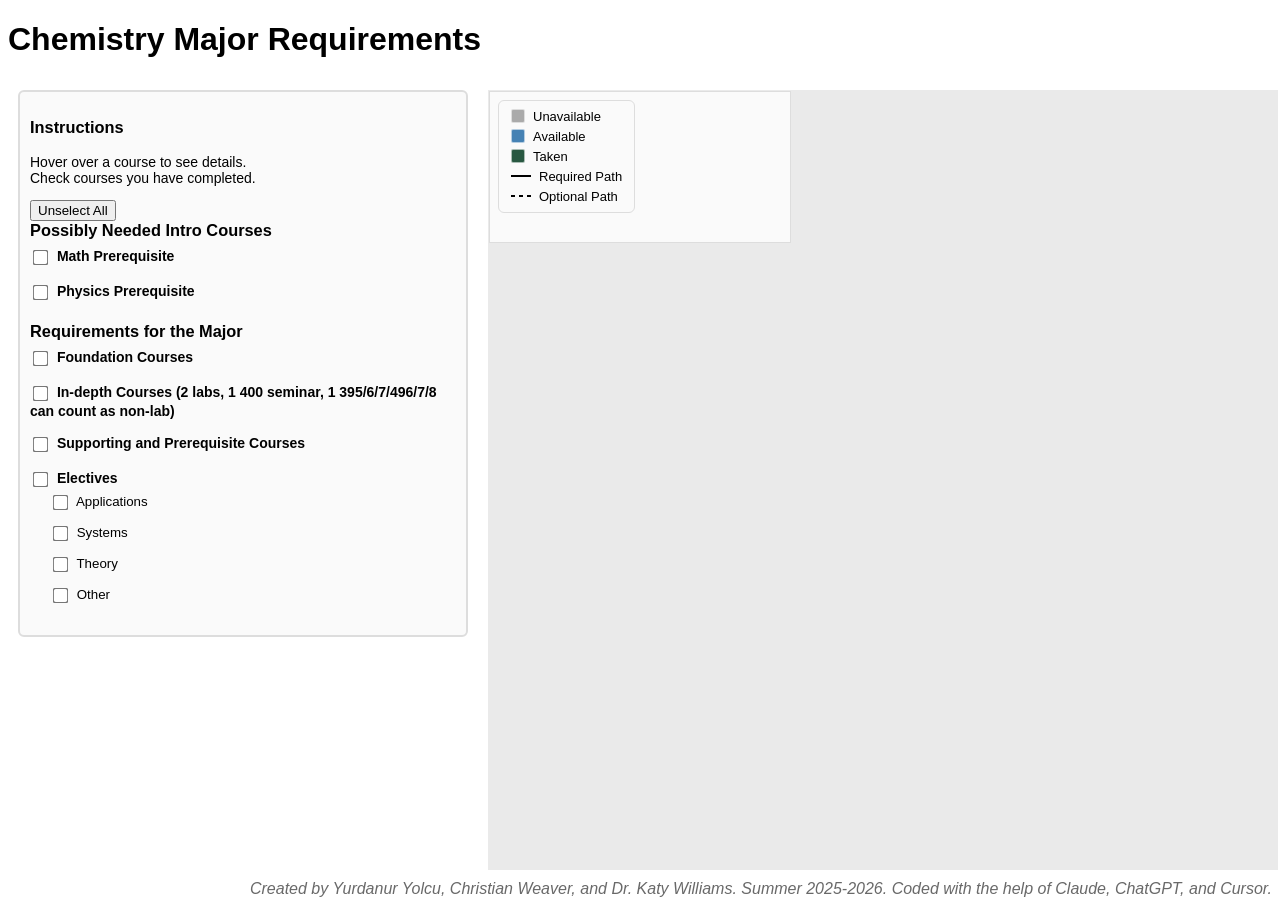
==== chemistry.html @ 67c48659 "Adding left sidebar to CHE" ====
<!DOCTYPE html>
<html lang="en">
<head>
  <link rel="stylesheet" href="css/style.css">
  <meta charset="UTF-8" />
  <meta name="viewport" content="width=device-width, initial-scale=1.0"/>
  <title>Chemistry Major Graph</title>
</head>

<body>
  <h1>Chemistry Major Requirements</h1>
  <div class="container">

    <div class="controls">
      <h3>Instructions</h3>
      <p>Hover over a course to see details.<br>
      Check courses you have completed.</p>

      <button onclick="resetAllCourses()">Unselect All</button>

      <div class="sidebar-section">
        <h3>Possibly Needed Intro Courses</h3>
        <div class="sidebar-group">
          <label class="group-header">
            <input type="checkbox" class="group-checkbox" data-group="intro-mat" onchange="handleGroupCheck(this)"/>
            <span class="header-title">Math Prerequisite</span>
          </label>
          <div class="course-list" id="list-intro-mat"></div>
        </div>

        <div class="sidebar-group">
          <label class="group-header">
            <input type="checkbox" class="group-checkbox" data-group="intro-phy" onchange="handleGroupCheck(this)"/>
            <span class="header-title">Physics Prerequisite</span>
          </label>
          <div class="course-list" id="list-intro-phy"></div>
        </div>
      </div>

      <div class="sidebar-section">
        <h3>Requirements for the Major</h3>

        <div class="sidebar-group">
          <label class="group-header">
            <input type="checkbox" class="group-checkbox" data-group="foundation" onchange="handleGroupCheck(this)"/>
            <span class="header-title">Foundation Courses</span>
            <span id="progress-foundation" class="group-progress"></span>
          </label>
          <div class="course-list" id="list-foundation"></div>
        </div>

        <div class="sidebar-group">
          <label class="group-header">
            <input type="checkbox" class="group-checkbox" data-group="foundation" onchange="handleGroupCheck(this)"/>
            <span class="header-title">In-depth Courses (2 labs, 1 400 seminar, 1 395/6/7/496/7/8 can count as non-lab)</span>
            <span id="progress-foundation" class="group-progress"></span>
          </label>
          <div class="course-list" id="list-foundation"></div>
        </div>

        <div class="sidebar-group">
          <label class="group-header">
            <input type="checkbox" class="group-checkbox" data-group="support" onchange="handleGroupCheck(this)"/>
            <span class="header-title">Supporting and Prerequisite Courses</span>
            <span id="progress-support" class="group-progress"></span>
          </label>
          <div class="course-list" id="list-support"></div>
        </div>


        <div class="sidebar-group">
          <label class="group-header">
            <input type="checkbox" class="group-checkbox" data-group="electives" onchange="handleGroupCheck(this)"/>
            <span class="header-title">Electives</span>
            <span id="progress-electives" class="group-progress"></span>
          </label>

          <div class="electives-wrapper">

            <div class="sidebar-subgroup">
              <label class="subgroup-header">
                <input type="checkbox" class="group-checkbox" data-group="applications" onchange="handleGroupCheck(this)"/>
                <span class="header-title">Applications</span>
                <span id="progress-applications" class="group-progress"></span>
              </label>
              <div class="course-list" id="list-applications"></div>
            </div>

            <div class="sidebar-subgroup">
              <label class="subgroup-header">
                <input type="checkbox" class="group-checkbox" data-group="systems" onchange="handleGroupCheck(this)"/>
                <span class="header-title">Systems</span>
                <span id="progress-systems" class="group-progress"></span>
              </label>
              <div class="course-list" id="list-systems"></div>
            </div>

            <div class="sidebar-subgroup">
              <label class="subgroup-header">
                <input type="checkbox" class="group-checkbox" data-group="theory" onchange="handleGroupCheck(this)"/>
                <span class="header-title">Theory</span>
              </label>
              <div class="course-list" id="list-theory"></div>
            </div>

            <div class="sidebar-subgroup">
              <label class="subgroup-header">
                <input type="checkbox" class="group-checkbox" data-group="other" onchange="handleGroupCheck(this)"/>
                <span class="header-title">Other</span>
              </label>
              <div class="course-list" id="list-other"></div>
            </div>

          </div>
        </div>

      </div>
    </div>
    <div class="graph-wrapper">
    <div class="graph-viewport">
      <svg id="svg">
        <g transform="translate(10,10)">
          <g id="groups"></g>
          <g id="links"></g>
          <g id="nodes"></g>
          <g id="arrows"></g>
        </g>
      </svg>
    </div>
    <div class="legend-overlay">
    <div class="legend-item">
      <span class="legend-box" style="background:#aaaaaa"></span> Unavailable
    </div>
    <div class="legend-item">
      <span class="legend-box" style="background:steelblue"></span> Available
    </div>
    <div class="legend-item">
      <span class="legend-box" style="background:#285841"></span> Taken
    </div>
    <div class="legend-item">
      <span class="legend-line solid"></span> Required Path
    </div>
    <div class="legend-item">
      <span class="legend-line dashed"></span> Optional Path
    </div>
  </div>
  </div>
  </div>

  <script>
  /**
   * Graduation requirement rules for "Requirements for the Major".
   * Edit this object to change policy without touching evaluation logic.
   */
    const GRADUATION_REQUIREMENTS = {
      math: {
        type: 'rules',
        rules: [
          { anyOf: ['MAT 113', 'MAT 140', 'AP equivalent'] },
        ],
      },
      chemistry: {
        type: 'rules',
        rules: [
          { anyOf: ['CHE 115', 'AP equivalent'] },
        ],
      },
      physics: {
        type: 'rules',
        rules: [
          { anyOf: ['PHY 220','PHY 225','PHY 230','PHY 235'] },
        ],
      },
      foundation: { type: 'allInGroup' },
      applications: { type: 'minChecked', min: 1 },
      systems: { type: 'minChecked', min: 1 },
      // 5 electives max: 1 Applications + 1 Systems reserved, then up to 3 more (any category).
      electives: {
        type: 'cappedElectivePool',
        total: 5,
        reserveFromGroup: { applications: 1, systems: 1 },
      },
    };
    window.GRADUATION_REQUIREMENTS = GRADUATION_REQUIREMENTS;

    const ELECTIVE_GROUPS = ['in-depth', 'in-depth-lab', '400-level-seminar', 'independent-research'];
    const PROGRESS_GROUPS = ['intro-math', 'math', 'foundation', 'chemistry', 'intro-physics', 'physics' ];

    function getGroupCheckboxes(group) {
      const list = document.getElementById(`list-${group}`);
      if (!list) return [];
      return [...list.querySelectorAll('input[type="checkbox"][data-course-id]')];
    }

    function isCourseChecked(courseId) {
      const el = document.querySelector(
        `input[type="checkbox"][data-course-id="${CSS.escape(courseId)}"]`,
      );
      return el?.checked ?? false;
    }

    function countCheckedInGroup(group) {
      return getGroupCheckboxes(group).filter(cb => cb.checked).length;
    }

    function getCheckedIdsInGroup(group) {
      return getGroupCheckboxes(group)
        .filter(cb => cb.checked)
        .map(cb => cb.dataset.courseId);
    }

    /**
     * Count electives toward the 5-course cap. One Applications and one Systems
     * course each reserve a slot; if that category has none checked, that slot
     * cannot count toward the 5 (so e.g. 5 Theory-only shows 3/5, not 5/5).
     */
    function countCappedElectives(spec) {
      const total = spec.total;
      const reserve = spec.reserveFromGroup ?? {};

      const allMinsMet = Object.entries(reserve).every(
        ([group, min]) => countCheckedInGroup(group) >= min,
      );

      let maxCountable = total;
      for (const [group, min] of Object.entries(reserve)) {
        if (countCheckedInGroup(group) < min) {
          maxCountable -= min;
        }
      }

      const remaining = {};
      for (const g of ELECTIVE_GROUPS) {
        remaining[g] = getCheckedIdsInGroup(g);
      }

      let counted = 0;
      for (const [group, min] of Object.entries(reserve)) {
        const use = Math.min(remaining[group].length, min);
        counted += use;
        remaining[group] = remaining[group].slice(use);
      }

      const discretionary = ELECTIVE_GROUPS.flatMap(g => remaining[g]);
      const slotsLeft = Math.max(0, maxCountable - counted);
      counted += Math.min(slotsLeft, discretionary.length);
      counted = Math.min(maxCountable, counted);

      return {
        counted,
        met: allMinsMet && counted >= total,
      };
    }

    function evaluateGroupProgress(group) {
      const spec = GRADUATION_REQUIREMENTS[group];
      if (!spec) return null;

      if (spec.type === 'rules') {
        let metCount = 0;
        for (const rule of spec.rules) {
          if (rule.anyOf?.some(isCourseChecked)) metCount++;
          else if (rule.allOf?.every(isCourseChecked)) metCount++;
        }
        const required = spec.rules.length;
        return {
          text: `${metCount} / ${required} required`,
          met: metCount >= required,
        };
      }

      if (spec.type === 'allInGroup') {
        const boxes = getGroupCheckboxes(group);
        const checked = boxes.filter(cb => cb.checked).length;
        const total = boxes.length;
        return {
          text: `${checked} / ${total} required`,
          met: total > 0 && checked >= total,
        };
      }

      if (spec.type === 'minChecked') {
        const checked = countCheckedInGroup(group);
        const min = spec.min;
        return {
          text: `${Math.min(checked, min)} / ${min} required`,
          met: checked >= min,
        };
      }

      if (spec.type === 'cappedElectivePool') {
        const { counted, met } = countCappedElectives(spec);
        return {
          text: `${counted} / ${spec.total} required`,
          met,
        };
      }

      return null;
    }

    function colorClass(checkbox) {
      // const courseId = checkbox.dataset.courseId;
      // const checked = checkbox.checked;
      // d3.selectAll("#nodes > g").each(function(d) {
      //   if (d.data.id === courseId) {
      //     d3.select(this).select("rect")
      //       .attr("fill", checked ? "#285841" : "steelblue");
      //   }
      // });
    }

    function updateProgressIndicator(group) {
      if (!GRADUATION_REQUIREMENTS[group]) return;

      const span = document.getElementById(`progress-${group}`);
      if (!span) return;

      const result = evaluateGroupProgress(group);
      if (!result) return;

      span.textContent = result.text;
      span.classList.toggle('progress-complete', result.met);
      span.classList.toggle('progress-incomplete', !result.met);

      const header = document
        .querySelector(`.group-checkbox[data-group="${group}"]`)
        ?.closest('.group-header, .subgroup-header');
      if (header) {
        header.classList.toggle('section-complete', result.met);
      }
    }

    function updateElectivesGroupCheckbox() {
      const header = document.querySelector('.group-checkbox[data-group="electives"]');
      if (!header) return;

      let total = 0;
      let checked = 0;
      for (const group of ELECTIVE_GROUPS) {
        const boxes = getGroupCheckboxes(group);
        total += boxes.length;
        checked += boxes.filter(cb => cb.checked).length;
      }
      header.indeterminate = checked > 0 && checked < total;
      header.checked = total > 0 && checked === total;
    }

    function updateGroupCheckbox(group) {
      const boxes = getGroupCheckboxes(group);
      const header = document.querySelector(`.group-checkbox[data-group="${group}"]`);
      if (!header || !boxes.length) return;

      const checked = boxes.filter(cb => cb.checked).length;
      header.indeterminate = checked > 0 && checked < boxes.length;
      header.checked = checked === boxes.length;

      updateProgressIndicator(group);

      if (ELECTIVE_GROUPS.includes(group)) {
        updateElectivesGroupCheckbox();
        updateProgressIndicator('electives');
      }
    }

    function handleGroupCheck(groupCheckbox) {
      const group = groupCheckbox.dataset.group;
      const checked = groupCheckbox.checked;

      if (group === 'electives') {
        // ELECTIVES CASE --> Check/uncheck all four elective subgroups
        ELECTIVE_GROUPS.forEach(subgroup => {
          const boxes = getGroupCheckboxes(subgroup);
          boxes.forEach(cb => {
            cb.checked = checked;
            // colorClass(cb);
          });
          updateGroupCheckbox(subgroup);
        });
      } else {
        // ALL OTHER CASES --> Check/uncheck all courses in the group
        const boxes = getGroupCheckboxes(group);
        boxes.forEach(cb => {
          cb.checked = checked;
          // colorClass(cb);
        });
        updateGroupCheckbox(group);
      }

      if (window.recomputeAllNodeColors) recomputeAllNodeColors();
    }

    function initAllProgressIndicators() {
      PROGRESS_GROUPS.forEach(updateProgressIndicator);
    }

    function resetAllCourses() {
      // Uncheck every course checkbox
      document.querySelectorAll('input[type="checkbox"][data-course-id]').forEach(cb => {
        cb.checked = false;
      });

      // Uncheck and clear indeterminate on all group header checkboxes
      document.querySelectorAll('input.group-checkbox').forEach(cb => {
        cb.checked = false;
        cb.indeterminate = false;
      });

      // Recompute node colors (everything goes back to available/unavailable)
      if (window.recomputeAllNodeColors) recomputeAllNodeColors();

      // Update all progress indicators back to 0
      if (typeof initAllProgressIndicators === 'function') {
        initAllProgressIndicators();
      }
    }
  </script>

  <script src="js/clusterNodes.js" type="module"></script>
  <script src="js/main.js" type="module"></script>
</body>
<footer> Created by Yurdanur Yolcu, Christian Weaver, and Dr. Katy Williams. Summer 2025-2026. Coded with the help of Claude, ChatGPT, and Cursor.   </footer>
</html>
---- css/style.css ----
* {
  font-family: Arial, Helvetica, sans-serif;
}

.container {
  display: flex;
  align-items: flex-start;
  gap: 20px;
  padding: 10px;
  width: calc(100vw - 20px);
  height: calc(100vh - 120px);
  overflow: hidden;
  max-width: 100%;
}

.controls {
  flex: 0 0 450px;
  max-height: 100%;
  overflow-y: auto;
  font-size: 14px;
  background-color: #fafafa;
  border: 2px solid #ddd;
  padding: 10px;
  border-radius: 6px;
  box-sizing: border-box;
  position: relative;
}

.controls input[type="checkbox"] {
  margin-right: 6px;
  transform: scale(1.2);
  vertical-align: middle;
}

.controls h4 {
  color: steelblue;
}

.sidebar-section {
  margin-bottom: 1rem;
}

.sidebar-section > h3 {
  margin: 0 0 0.5rem;
}

.sidebar-group {
  margin-bottom: 0.75rem;
}

.group-header,
.subgroup-header {
  display: block;
  font-weight: 600;
  margin-bottom: 0.25rem;
  cursor: pointer;
}

.subgroup-header {
  font-weight: 500;
  font-size: 0.95em;
}

.group-header.section-complete .header-title,
.subgroup-header.section-complete .header-title {
  color: #285841;
}

.group-progress {
  font-weight: normal;
  font-size: 0.85em;
  margin-left: 0.35rem;
  color: #666;
}

.group-progress.progress-complete {
  color: #285841;
  font-weight: 600;
}

.group-progress.progress-complete::before {
  content: "✓ ";
}

/* .progress-incomplete inherits color: #666 from .group-progress */

/* Courses sit indented under their topic header */
.sidebar-group > .course-list {
  margin: 0 0 0.5rem;
  padding-left: 1.5rem;
}

/* Elective subtopics (Applications, Systems, …) under Electives */
.electives-wrapper {
  margin: 0;
  padding-left: 1.25rem;
}

.sidebar-subgroup {
  margin-bottom: 0.5rem;
}

.sidebar-subgroup > .course-list {
  margin: 0;
  padding-left: 1.25rem;
}

.course-list {
  display: flex;
  flex-direction: column;
  gap: 0.2rem;
}

.course-item {
  display: block;
  white-space: nowrap;
  overflow: hidden;
  text-overflow: ellipsis;
  font-weight: normal;
  cursor: pointer;
  line-height: 1.35;
}

footer {
  text-align: right;
  font-style: italic;
  color: #696969;
}

.graph-wrapper {
  flex: 1;
  height: 100%;
  position: relative;
  overflow: hidden;
}

.graph-viewport {
  width: fit-content;
  min-width: 100%;
  height: fit-content;
  min-height: 100%;
  background-color: #eaeaea;
  border: 1px solid #eaeaea;
}

svg#svg {
  background-color: #fafafa;
  border: 1px solid #ddd;
  display: block;
}

.legend-overlay {
  position: absolute;
  top: 10px;
  left: 10px;
  background: rgba(250, 250, 250, 0.92);
  border: 1px solid #ddd;
  border-radius: 6px;
  padding: 8px 12px;
  font-size: 13px;
  pointer-events: none;
  display: flex;
  flex-direction: column;
  gap: 5px;
  z-index: 10;
}

.legend-item {
  display: flex;
  align-items: center;
  gap: 8px;
}

.legend-box {
  display: inline-block;
  width: 12px;
  height: 12px;
  border-radius: 2px;
  border: 1px solid rgba(255, 255, 255, 0.6);
  flex-shrink: 0;
}

.legend-line {
  display: inline-block;
  width: 20px;
  height: 2px;
  background: black;
  flex-shrink: 0;
}

.legend-line.dashed {
  background: repeating-linear-gradient(
    to right,
    black 0px, black 4px,
    transparent 4px, transparent 8px
  );
}

.btn {
  display: inline-block;
  padding: 6px 14px;
  font-size: 13px;
  font-weight: 600;
  color: #444;
  background: #f5f5f5;
  border: 1.5px solid #ccc;
  border-radius: 6px;
  cursor: pointer;
  transition: background 0.15s, border-color 0.15s, color 0.15s;
  user-select: none;
}

.btn:hover {
  background: #e8e8e8;
  border-color: #aaa;
  color: #222;
}

.btn:active {
  background: #ddd;
  border-color: #999;
}

/* --- Course Search UI Layout Container --- */
.search-container {
  position: absolute;
  z-index: 1000;
  width: 260px;
  font-family: inherit;
}

.search-input {
  width: 100%;
  padding: 8px 12px;
  font-size: 14px;
  border: 1px solid #ccc;
  border-radius: 6px;
  box-shadow: 0 2px 4px rgba(0,0,0,0.05);
  box-sizing: border-box;
}

.search-input:focus {
  outline: none;
  border-color: steelblue;
  box-shadow: 0 0 0 2px rgba(70, 130, 180, 0.2);
}

.search-dropdown {
  position: absolute;
  top: 100%;
  left: 0;
  right: 0;
  background: white;
  border: 1px solid #ddd;
  border-radius: 6px;
  max-height: 220px;
  overflow-y: auto;
  box-shadow: 0 4px 12px rgba(0,0,0,0.1);
  margin-top: 4px;
  padding: 0;
  list-style: none;
}

.search-item {
  padding: 8px 12px;
  font-size: 13px;
  cursor: pointer;
  border-bottom: 1px solid #f5f5f5;
  color: #333;
  transition: background-color 0.1s ease,
}

.search-item:last-child {
  border-bottom: none;
}

.search-item.active, .search-item.hovered {
  background-color: #e8eef3 !important;
  color: #1a4a75 !important;
}

/* Info button */
#info-btn {
  position: absolute;
  top: 16px;
  right: 16px;
  z-index: 999;
  width: 32px;
  height: 32px;
  border-radius: 50%;
  padding: 0;
  font-size: 16px;
  font-weight: 700;
  display: flex;
  align-items: center;
  justify-content: center;
}

/* Info modal overlay */
#info-overlay {
  position: fixed;
  inset: 0;
  background: rgba(0, 0, 0, 0.35);
  z-index: 1000;
  display: flex;
  align-items: center;
  justify-content: center;
}

/* Info modal box */
#info-modal {
  background: #fff;
  border-radius: 10px;
  padding: 28px 32px;
  max-width: 480px;
  width: calc(100% - 48px);
  box-shadow: 0 8px 32px rgba(0, 0, 0, 0.18);
  position: relative;
  max-height: 80vh;
  overflow-y: auto;
  font-size: 14px;
  line-height: 1.6;
}

#info-modal h2 {
  margin-top: 0;
  margin-bottom: 4px;
  font-size: 1.2em;
}

#info-modal h3 {
  margin: 0 0 6px;
  font-size: 1em;
}

#info-modal ul {
  margin: 0 0 12px;
  padding-left: 1.4em;
}

#info-modal hr {
  border: none;
  border-top: 1px solid #eee;
  margin: 12px 0;
}

#info-modal p.disclaimer {
  margin-top: 0;
  color: #c0392b;
  font-style: italic;
  font-size: 13px;
}

#info-modal p.credits {
  margin: 0;
  color: #888;
  font-size: 12px;
  font-style: italic;
}

#info-modal .color-available { color: #20a23a; font-weight: 600; }
#info-modal .color-taken     { color: #d16b05;   font-weight: 600; }
#info-modal .color-unavail   { color: #909090;   font-weight: 600; }

#info-close {
  position: absolute;
  top: 12px;
  right: 14px;
  background: none;
  border: none;
  font-size: 20px;
  cursor: pointer;
  color: #888;
  line-height: 1;
}

#info-close:hover {
  color: #333;
}
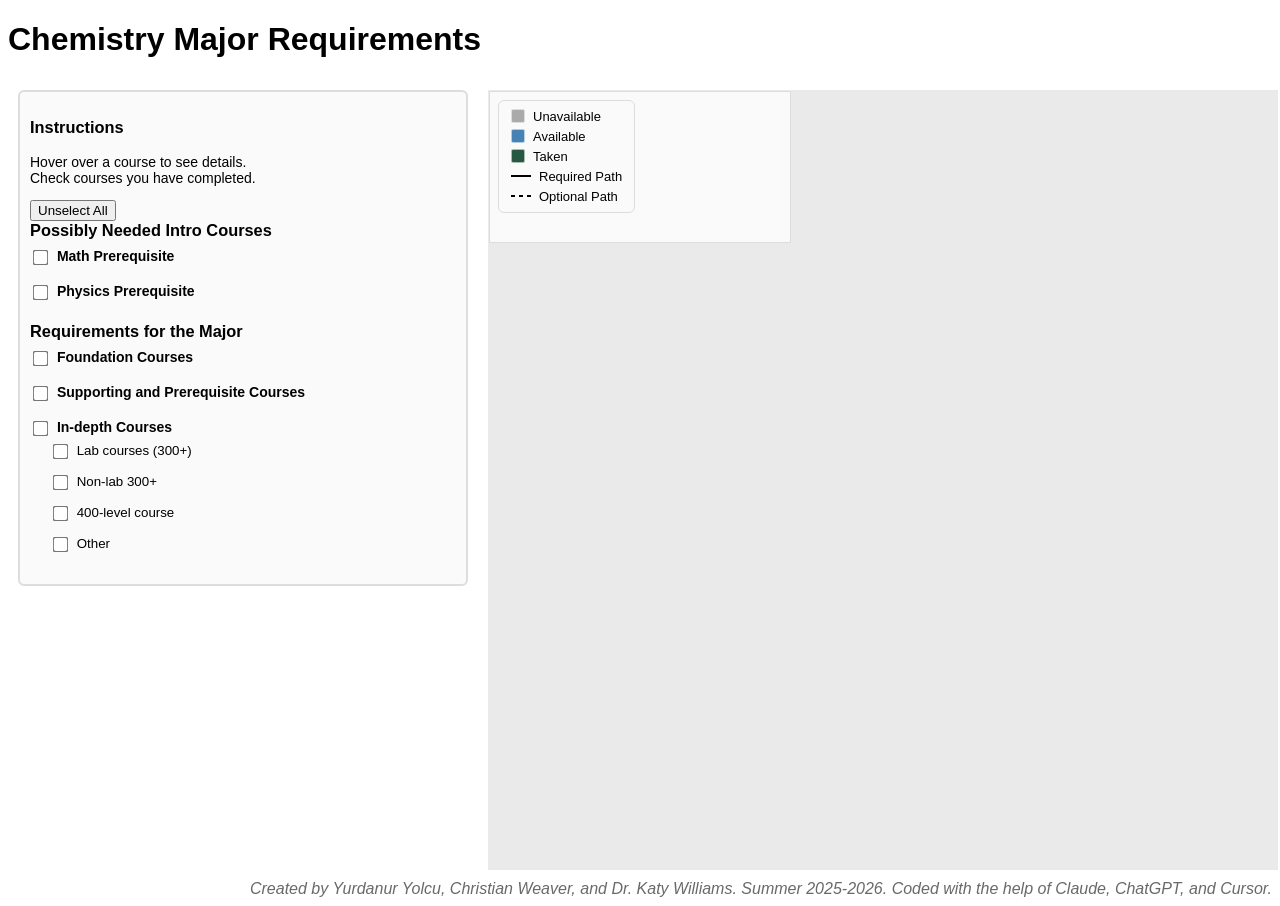
==== commit 1014a8e2: "Adding elective checks" ====
--- a/chemistry.html
+++ b/chemistry.html
@@ -49,14 +49,14 @@
           <div class="course-list" id="list-foundation"></div>
         </div>
 
-        <div class="sidebar-group">
+        <!-- <div class="sidebar-group">
           <label class="group-header">
             <input type="checkbox" class="group-checkbox" data-group="foundation" onchange="handleGroupCheck(this)"/>
             <span class="header-title">In-depth Courses (2 labs, 1 400 seminar, 1 395/6/7/496/7/8 can count as non-lab)</span>
             <span id="progress-foundation" class="group-progress"></span>
           </label>
           <div class="course-list" id="list-foundation"></div>
-        </div>
+        </div> -->
 
         <div class="sidebar-group">
           <label class="group-header">
@@ -71,7 +71,7 @@
         <div class="sidebar-group">
           <label class="group-header">
             <input type="checkbox" class="group-checkbox" data-group="electives" onchange="handleGroupCheck(this)"/>
-            <span class="header-title">Electives</span>
+            <span class="header-title">In-depth Courses</span>
             <span id="progress-electives" class="group-progress"></span>
           </label>
 
@@ -79,28 +79,28 @@
 
             <div class="sidebar-subgroup">
               <label class="subgroup-header">
-                <input type="checkbox" class="group-checkbox" data-group="applications" onchange="handleGroupCheck(this)"/>
-                <span class="header-title">Applications</span>
-                <span id="progress-applications" class="group-progress"></span>
+                <input type="checkbox" class="group-checkbox" data-group="lab" onchange="handleGroupCheck(this)"/>
+                <span class="header-title">Lab courses (300+)</span>
+                <span id="progress-lab" class="group-progress"></span>
               </label>
-              <div class="course-list" id="list-applications"></div>
+              <div class="course-list" id="list-lab"></div>
             </div>
 
             <div class="sidebar-subgroup">
               <label class="subgroup-header">
-                <input type="checkbox" class="group-checkbox" data-group="systems" onchange="handleGroupCheck(this)"/>
-                <span class="header-title">Systems</span>
-                <span id="progress-systems" class="group-progress"></span>
+                <input type="checkbox" class="group-checkbox" data-group="no_lab" onchange="handleGroupCheck(this)"/>
+                <span class="header-title">Non-lab 300+</span>
+                <span id="progress-no_lab" class="group-progress"></span>
               </label>
-              <div class="course-list" id="list-systems"></div>
+              <div class="course-list" id="list-no_lab"></div>
             </div>
 
             <div class="sidebar-subgroup">
               <label class="subgroup-header">
-                <input type="checkbox" class="group-checkbox" data-group="theory" onchange="handleGroupCheck(this)"/>
-                <span class="header-title">Theory</span>
+                <input type="checkbox" class="group-checkbox" data-group="400-level" onchange="handleGroupCheck(this)"/>
+                <span class="header-title">400-level course</span>
               </label>
-              <div class="course-list" id="list-theory"></div>
+              <div class="course-list" id="list-400-level"></div>
             </div>
 
             <div class="sidebar-subgroup">
@@ -172,13 +172,13 @@
         ],
       },
       foundation: { type: 'allInGroup' },
-      applications: { type: 'minChecked', min: 1 },
-      systems: { type: 'minChecked', min: 1 },
-      // 5 electives max: 1 Applications + 1 Systems reserved, then up to 3 more (any category).
+      labs: { type: 'minChecked', min: 2 },
+      no_lab: { type: 'minChecked', min: 1 },
+      // 5 electives max: 2 labs + 1 no_lab reserved, then up to 3 more (any category).
       electives: {
         type: 'cappedElectivePool',
         total: 5,
-        reserveFromGroup: { applications: 1, systems: 1 },
+        reserveFromGroup: { labs: 2, no_lab: 1 },
       },
     };
     window.GRADUATION_REQUIREMENTS = GRADUATION_REQUIREMENTS;
@@ -210,7 +210,7 @@
     }
 
     /**
-     * Count electives toward the 5-course cap. One Applications and one Systems
+     * Count electives toward the 5-course cap. One labs and one no_lab
      * course each reserve a slot; if that category has none checked, that slot
      * cannot count toward the 5 (so e.g. 5 Theory-only shows 3/5, not 5/5).
      */
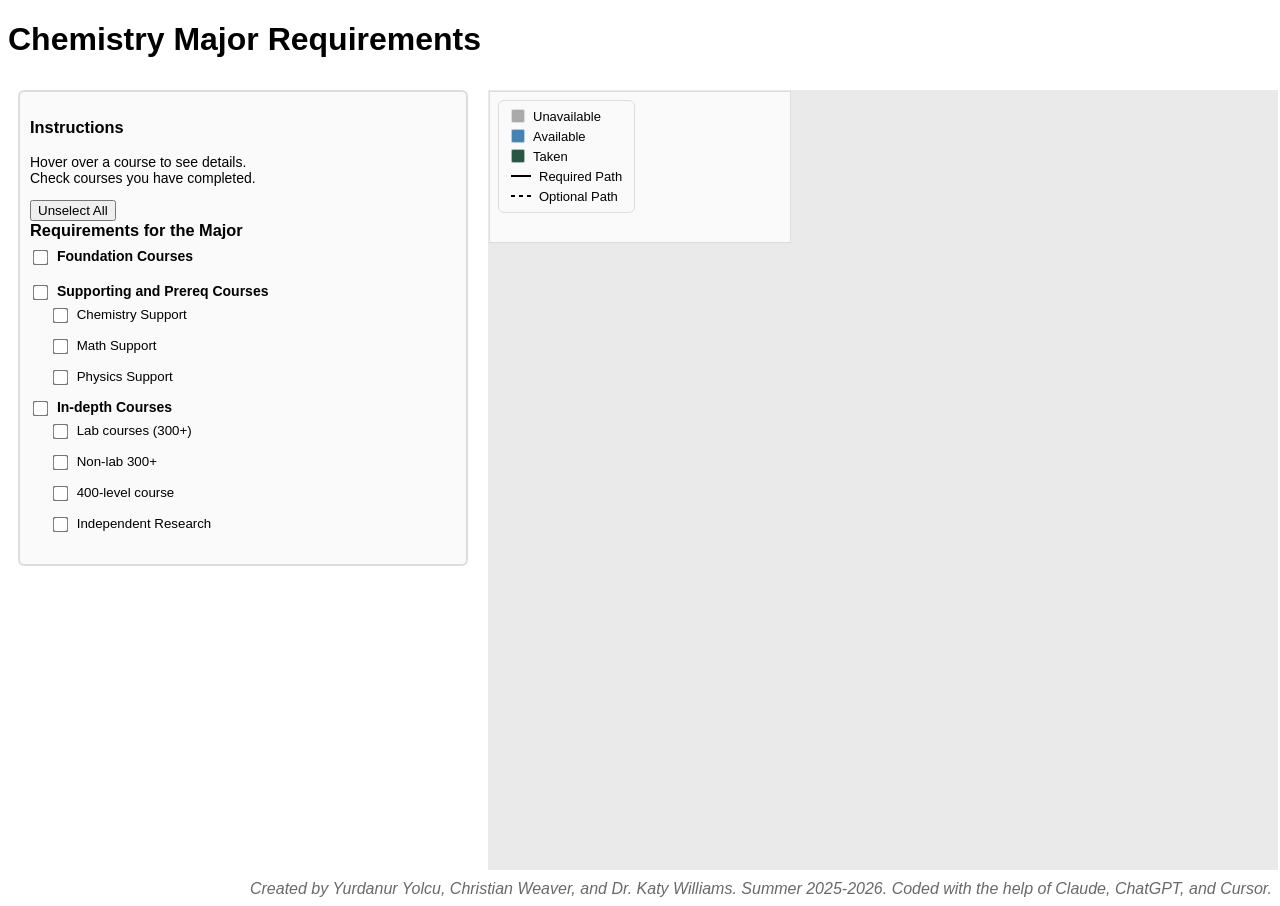
==== commit 126e67c6: "Adding word wrapping for non-class nodes" ====
--- a/chemistry.html
+++ b/chemistry.html
@@ -19,25 +19,6 @@
       <button onclick="resetAllCourses()">Unselect All</button>
 
       <div class="sidebar-section">
-        <h3>Possibly Needed Intro Courses</h3>
-        <div class="sidebar-group">
-          <label class="group-header">
-            <input type="checkbox" class="group-checkbox" data-group="intro-mat" onchange="handleGroupCheck(this)"/>
-            <span class="header-title">Math Prerequisite</span>
-          </label>
-          <div class="course-list" id="list-intro-mat"></div>
-        </div>
-
-        <div class="sidebar-group">
-          <label class="group-header">
-            <input type="checkbox" class="group-checkbox" data-group="intro-phy" onchange="handleGroupCheck(this)"/>
-            <span class="header-title">Physics Prerequisite</span>
-          </label>
-          <div class="course-list" id="list-intro-phy"></div>
-        </div>
-      </div>
-
-      <div class="sidebar-section">
         <h3>Requirements for the Major</h3>
 
         <div class="sidebar-group">
@@ -60,61 +41,84 @@
 
         <div class="sidebar-group">
           <label class="group-header">
-            <input type="checkbox" class="group-checkbox" data-group="support" onchange="handleGroupCheck(this)"/>
-            <span class="header-title">Supporting and Prerequisite Courses</span>
-            <span id="progress-support" class="group-progress"></span>
-          </label>
-          <div class="course-list" id="list-support"></div>
-        </div>
-
-
-        <div class="sidebar-group">
-          <label class="group-header">
             <input type="checkbox" class="group-checkbox" data-group="electives" onchange="handleGroupCheck(this)"/>
-            <span class="header-title">In-depth Courses</span>
+            <span class="header-title">Supporting and Prereq Courses</span>
             <span id="progress-electives" class="group-progress"></span>
           </label>
-
-          <div class="electives-wrapper">
-
+            <div class="electives-wrapper">
+             <div class="sidebar-subgroup">
+              <label class="subgroup-header">
+                <input type="checkbox" class="group-checkbox" data-group="chem_support" onchange="handleGroupCheck(this)"/>
+                <span class="header-title">Chemistry Support</span>
+                <span id="progress-chem_support" class="group-progress"></span>
+              </label>
+              <div class="course-list" id="list-chem_support"></div>
+            </div>
             <div class="sidebar-subgroup">
               <label class="subgroup-header">
-                <input type="checkbox" class="group-checkbox" data-group="lab" onchange="handleGroupCheck(this)"/>
-                <span class="header-title">Lab courses (300+)</span>
-                <span id="progress-lab" class="group-progress"></span>
+                <input type="checkbox" class="group-checkbox" data-group="math_support" onchange="handleGroupCheck(this)"/>
+                <span class="header-title">Math Support</span>
+                <span id="progress-math_support" class="group-progress"></span>
               </label>
-              <div class="course-list" id="list-lab"></div>
+              <div class="course-list" id="list-math_support"></div>
             </div>
-
             <div class="sidebar-subgroup">
               <label class="subgroup-header">
-                <input type="checkbox" class="group-checkbox" data-group="no_lab" onchange="handleGroupCheck(this)"/>
-                <span class="header-title">Non-lab 300+</span>
-                <span id="progress-no_lab" class="group-progress"></span>
+                <input type="checkbox" class="group-checkbox" data-group="phy_support" onchange="handleGroupCheck(this)"/>
+                <span class="header-title">Physics Support</span>
+                <span id="progress-phy_support" class="group-progress"></span>
               </label>
-              <div class="course-list" id="list-no_lab"></div>
+              <div class="course-list" id="list-phy_support"></div>
             </div>
-
-            <div class="sidebar-subgroup">
-              <label class="subgroup-header">
-                <input type="checkbox" class="group-checkbox" data-group="400-level" onchange="handleGroupCheck(this)"/>
-                <span class="header-title">400-level course</span>
-              </label>
-              <div class="course-list" id="list-400-level"></div>
             </div>
-
-            <div class="sidebar-subgroup">
-              <label class="subgroup-header">
-                <input type="checkbox" class="group-checkbox" data-group="other" onchange="handleGroupCheck(this)"/>
-                <span class="header-title">Other</span>
-              </label>
-              <div class="course-list" id="list-other"></div>
+ 
+
+ 
+          <div class="sidebar-group">
+            <label class="group-header">
+              <input type="checkbox" class="group-checkbox" data-group="electives" onchange="handleGroupCheck(this)"/>
+              <span class="header-title">In-depth Courses</span>
+              <span id="progress-electives" class="group-progress"></span>
+            </label>
+
+            <div class="electives-wrapper"> <!--KPW-->
+              <div class="sidebar-subgroup">
+                <label class="subgroup-header">
+                  <input type="checkbox" class="group-checkbox" data-group="lab" onchange="handleGroupCheck(this)"/>
+                  <span class="header-title">Lab courses (300+)</span>
+                  <span id="progress-lab" class="group-progress"></span>
+                </label>
+                <div class="course-list" id="list-lab"></div>
+              </div>
+
+              <div class="sidebar-subgroup">
+                <label class="subgroup-header">
+                  <input type="checkbox" class="group-checkbox" data-group="no_lab" onchange="handleGroupCheck(this)"/>
+                  <span class="header-title">Non-lab 300+</span>
+                  <span id="progress-no_lab" class="group-progress"></span>
+                </label>
+                <div class="course-list" id="list-no_lab"></div>
+              </div>
+
+              <div class="sidebar-subgroup">
+                <label class="subgroup-header">
+                  <input type="checkbox" class="group-checkbox" data-group="level_400_seminar" onchange="handleGroupCheck(this)"/>
+                  <span class="header-title">400-level course</span>
+                </label>
+                <div class="course-list" id="list-level_400_seminar"></div>
+              </div>
+
+              <div class="sidebar-subgroup">
+                <label class="subgroup-header">
+                  <input type="checkbox" class="group-checkbox" data-group="independent_research" onchange="handleGroupCheck(this)"/>
+                  <span class="header-title">Independent Research</span>
+                </label>
+                <div class="course-list" id="list-independent_research"></div>
+              </div>
             </div>
-
           </div>
         </div>
-
-      </div>
+      </div> 
     </div>
     <div class="graph-wrapper">
     <div class="graph-viewport">
@@ -153,38 +157,55 @@
    * Edit this object to change policy without touching evaluation logic.
    */
     const GRADUATION_REQUIREMENTS = {
-      math: {
+      intro_mat: {
         type: 'rules',
         rules: [
-          { anyOf: ['MAT 113', 'MAT 140', 'AP equivalent'] },
+          { anyOf: ['MAT 111', 'MAT 112', 'Credit for Calculus I'] },
         ],
       },
-      chemistry: {
+      math_support: {
         type: 'rules',
         rules: [
-          { anyOf: ['CHE 115', 'AP equivalent'] },
+          { anyOf: ['MAT 113', 'MAT 140', 'Credit for Calculus II'] },
         ],
       },
-      physics: {
+      chem_support: {
+        type: 'rules',
+        rules: [
+          { anyOf: ['CHE 115', 'Credit for Chemistry'] },
+        ],
+      },
+      intro_phy: {
+        type: 'rules',
+        rules: [
+          { anyOf: ['PHY 120', 'PHY 125', 'PHY 130' ,'Credit for Physics'] },
+        ],
+      },
+      phy_support: {
         type: 'rules',
         rules: [
           { anyOf: ['PHY 220','PHY 225','PHY 230','PHY 235'] },
         ],
       },
       foundation: { type: 'allInGroup' },
-      labs: { type: 'minChecked', min: 2 },
-      no_lab: { type: 'minChecked', min: 1 },
+      // labs: { type: 'minChecked', min: 2 },
+      // no_lab: { type: 'minChecked', min: 1 },
+      support: {
+        type: 'cappedElectivePool',
+        total: 3,
+        reserveFromGroup: { phy_support: 1, chem_support: 1, math_support: 1 },
+      },
       // 5 electives max: 2 labs + 1 no_lab reserved, then up to 3 more (any category).
       electives: {
         type: 'cappedElectivePool',
         total: 5,
-        reserveFromGroup: { labs: 2, no_lab: 1 },
+        reserveFromGroup: { labs: 2, no_lab: 1},
       },
     };
     window.GRADUATION_REQUIREMENTS = GRADUATION_REQUIREMENTS;
 
-    const ELECTIVE_GROUPS = ['in-depth', 'in-depth-lab', '400-level-seminar', 'independent-research'];
-    const PROGRESS_GROUPS = ['intro-math', 'math', 'foundation', 'chemistry', 'intro-physics', 'physics' ];
+    const ELECTIVE_GROUPS = ['in-depth', 'lab', 'no_lab', 'level_400_seminar', 'independent_research'];
+    const PROGRESS_GROUPS = ['intro_mat', 'math', 'math_support', 'phy_support', 'chem_support', 'intro_phy', 'physics', 'foundation', 'chemistry' ];
 
     function getGroupCheckboxes(group) {
       const list = document.getElementById(`list-${group}`);
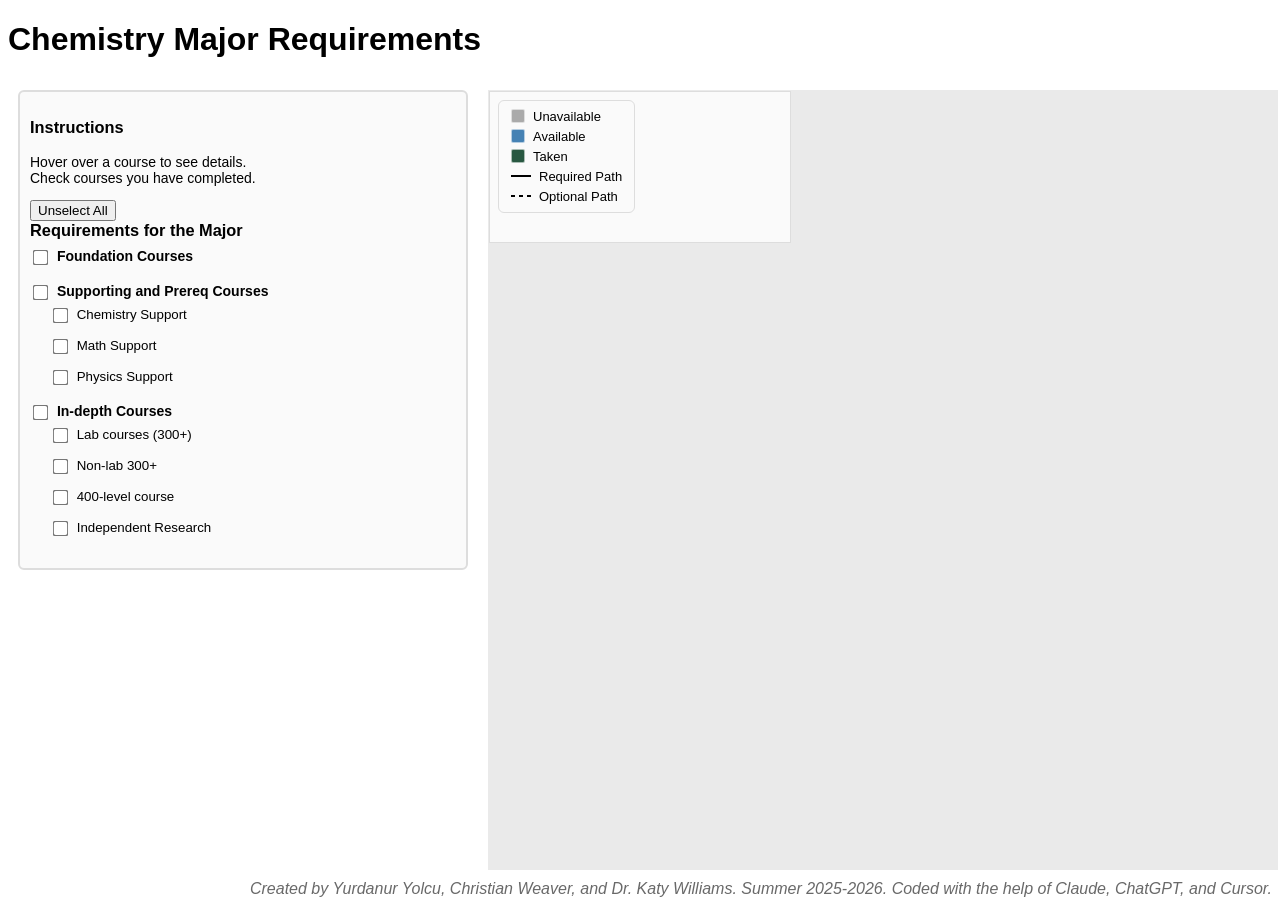
==== commit a68c42e3: "Refactor sidebar groups and update elective requirements in chemistry.html and main.js" ====
--- a/chemistry.html
+++ b/chemistry.html
@@ -30,20 +30,11 @@
           <div class="course-list" id="list-foundation"></div>
         </div>
 
-        <!-- <div class="sidebar-group">
-          <label class="group-header">
-            <input type="checkbox" class="group-checkbox" data-group="foundation" onchange="handleGroupCheck(this)"/>
-            <span class="header-title">In-depth Courses (2 labs, 1 400 seminar, 1 395/6/7/496/7/8 can count as non-lab)</span>
-            <span id="progress-foundation" class="group-progress"></span>
-          </label>
-          <div class="course-list" id="list-foundation"></div>
-        </div> -->
-
         <div class="sidebar-group">
           <label class="group-header">
-            <input type="checkbox" class="group-checkbox" data-group="electives" onchange="handleGroupCheck(this)"/>
+            <input type="checkbox" class="group-checkbox" data-group="support" onchange="handleGroupCheck(this)"/>
             <span class="header-title">Supporting and Prereq Courses</span>
-            <span id="progress-electives" class="group-progress"></span>
+            <span id="progress-support" class="group-progress"></span>
           </label>
             <div class="electives-wrapper">
              <div class="sidebar-subgroup">
@@ -71,17 +62,16 @@
               <div class="course-list" id="list-phy_support"></div>
             </div>
             </div>
- 
-
- 
-          <div class="sidebar-group">
+        </div>
+
+        <div class="sidebar-group">
             <label class="group-header">
               <input type="checkbox" class="group-checkbox" data-group="electives" onchange="handleGroupCheck(this)"/>
               <span class="header-title">In-depth Courses</span>
               <span id="progress-electives" class="group-progress"></span>
             </label>
 
-            <div class="electives-wrapper"> <!--KPW-->
+            <div class="electives-wrapper">
               <div class="sidebar-subgroup">
                 <label class="subgroup-header">
                   <input type="checkbox" class="group-checkbox" data-group="lab" onchange="handleGroupCheck(this)"/>
@@ -117,7 +107,6 @@
               </div>
             </div>
           </div>
-        </div>
       </div> 
     </div>
     <div class="graph-wrapper">
@@ -188,24 +177,31 @@
         ],
       },
       foundation: { type: 'allInGroup' },
-      // labs: { type: 'minChecked', min: 2 },
-      // no_lab: { type: 'minChecked', min: 1 },
+      lab: { type: 'minChecked', min: 2 },
+      no_lab: { type: 'minChecked', min: 1 },
       support: {
         type: 'cappedElectivePool',
         total: 3,
+        poolGroups: ['chem_support', 'math_support', 'phy_support'],
         reserveFromGroup: { phy_support: 1, chem_support: 1, math_support: 1 },
       },
-      // 5 electives max: 2 labs + 1 no_lab reserved, then up to 3 more (any category).
+      // 5 electives max: 2 lab + 1 no_lab + 1 seminar reserved, then up to 2 more (any category).
       electives: {
         type: 'cappedElectivePool',
         total: 5,
-        reserveFromGroup: { labs: 2, no_lab: 1},
+        poolGroups: ['lab', 'no_lab', 'level_400_seminar', 'independent_research'],
+        reserveFromGroup: { lab: 2, no_lab: 1, level_400_seminar: 1 },
       },
     };
     window.GRADUATION_REQUIREMENTS = GRADUATION_REQUIREMENTS;
 
-    const ELECTIVE_GROUPS = ['in-depth', 'lab', 'no_lab', 'level_400_seminar', 'independent_research'];
-    const PROGRESS_GROUPS = ['intro_mat', 'math', 'math_support', 'phy_support', 'chem_support', 'intro_phy', 'physics', 'foundation', 'chemistry' ];
+    const SUPPORT_GROUPS = ['chem_support', 'math_support', 'phy_support'];
+    const ELECTIVE_GROUPS = ['lab', 'no_lab', 'level_400_seminar', 'independent_research'];
+    const PROGRESS_GROUPS = [
+      'foundation',
+      'support', 'chem_support', 'math_support', 'phy_support',
+      'electives', 'lab', 'no_lab',
+    ];
 
     function getGroupCheckboxes(group) {
       const list = document.getElementById(`list-${group}`);
@@ -238,6 +234,7 @@
     function countCappedElectives(spec) {
       const total = spec.total;
       const reserve = spec.reserveFromGroup ?? {};
+      const poolGroups = spec.poolGroups ?? [];
 
       const allMinsMet = Object.entries(reserve).every(
         ([group, min]) => countCheckedInGroup(group) >= min,
@@ -251,18 +248,18 @@
       }
 
       const remaining = {};
-      for (const g of ELECTIVE_GROUPS) {
+      for (const g of poolGroups) {
         remaining[g] = getCheckedIdsInGroup(g);
       }
 
       let counted = 0;
       for (const [group, min] of Object.entries(reserve)) {
-        const use = Math.min(remaining[group].length, min);
+        const use = Math.min(remaining[group]?.length ?? 0, min);
         counted += use;
-        remaining[group] = remaining[group].slice(use);
-      }
-
-      const discretionary = ELECTIVE_GROUPS.flatMap(g => remaining[g]);
+        remaining[group] = (remaining[group] ?? []).slice(use);
+      }
+
+      const discretionary = poolGroups.flatMap(g => remaining[g]);
       const slotsLeft = Math.max(0, maxCountable - counted);
       counted += Math.min(slotsLeft, discretionary.length);
       counted = Math.min(maxCountable, counted);
@@ -352,13 +349,13 @@
       }
     }
 
-    function updateElectivesGroupCheckbox() {
-      const header = document.querySelector('.group-checkbox[data-group="electives"]');
+    function updateParentGroupCheckbox(parentGroup, childGroups) {
+      const header = document.querySelector(`.group-checkbox[data-group="${parentGroup}"]`);
       if (!header) return;
 
       let total = 0;
       let checked = 0;
-      for (const group of ELECTIVE_GROUPS) {
+      for (const group of childGroups) {
         const boxes = getGroupCheckboxes(group);
         total += boxes.length;
         checked += boxes.filter(cb => cb.checked).length;
@@ -367,17 +364,29 @@
       header.checked = total > 0 && checked === total;
     }
 
+    function updateSupportGroupCheckbox() {
+      updateParentGroupCheckbox('support', SUPPORT_GROUPS);
+    }
+
+    function updateElectivesGroupCheckbox() {
+      updateParentGroupCheckbox('electives', ELECTIVE_GROUPS);
+    }
+
     function updateGroupCheckbox(group) {
       const boxes = getGroupCheckboxes(group);
       const header = document.querySelector(`.group-checkbox[data-group="${group}"]`);
-      if (!header || !boxes.length) return;
-
-      const checked = boxes.filter(cb => cb.checked).length;
-      header.indeterminate = checked > 0 && checked < boxes.length;
-      header.checked = checked === boxes.length;
+      if (header && boxes.length) {
+        const checked = boxes.filter(cb => cb.checked).length;
+        header.indeterminate = checked > 0 && checked < boxes.length;
+        header.checked = checked === boxes.length;
+      }
 
       updateProgressIndicator(group);
 
+      if (SUPPORT_GROUPS.includes(group)) {
+        updateSupportGroupCheckbox();
+        updateProgressIndicator('support');
+      }
       if (ELECTIVE_GROUPS.includes(group)) {
         updateElectivesGroupCheckbox();
         updateProgressIndicator('electives');
@@ -389,12 +398,18 @@
       const checked = groupCheckbox.checked;
 
       if (group === 'electives') {
-        // ELECTIVES CASE --> Check/uncheck all four elective subgroups
         ELECTIVE_GROUPS.forEach(subgroup => {
           const boxes = getGroupCheckboxes(subgroup);
           boxes.forEach(cb => {
             cb.checked = checked;
-            // colorClass(cb);
+          });
+          updateGroupCheckbox(subgroup);
+        });
+      } else if (group === 'support') {
+        SUPPORT_GROUPS.forEach(subgroup => {
+          const boxes = getGroupCheckboxes(subgroup);
+          boxes.forEach(cb => {
+            cb.checked = checked;
           });
           updateGroupCheckbox(subgroup);
         });
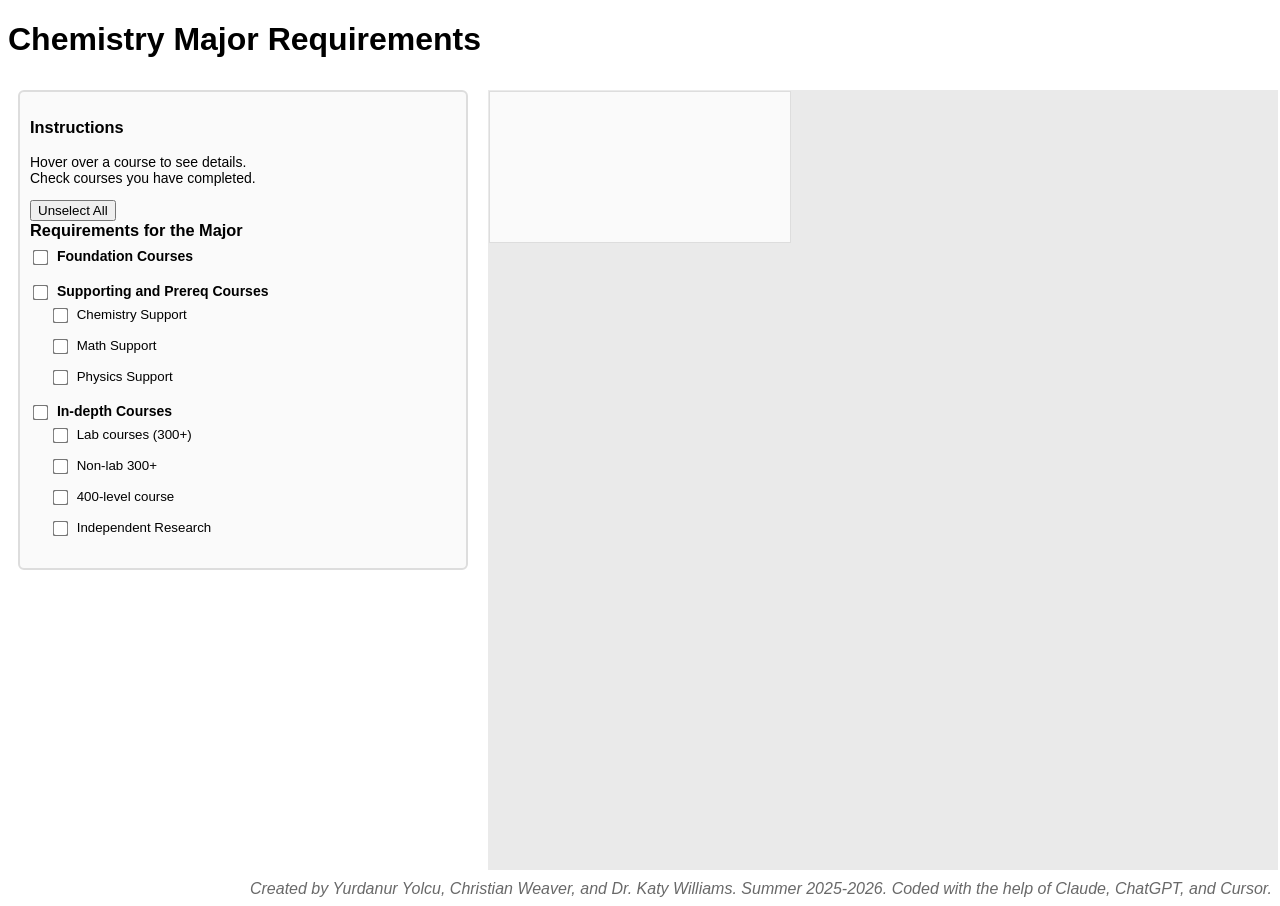
==== commit f66372e5: "fixing research PRQs" ====
--- a/chemistry.html
+++ b/chemistry.html
@@ -120,7 +120,7 @@
         </g>
       </svg>
     </div>
-    <div class="legend-overlay">
+    <!-- <div class="legend-overlay">
     <div class="legend-item">
       <span class="legend-box" style="background:#aaaaaa"></span> Unavailable
     </div>
@@ -136,7 +136,7 @@
     <div class="legend-item">
       <span class="legend-line dashed"></span> Optional Path
     </div>
-  </div>
+  </div> -->
   </div>
   </div>
 
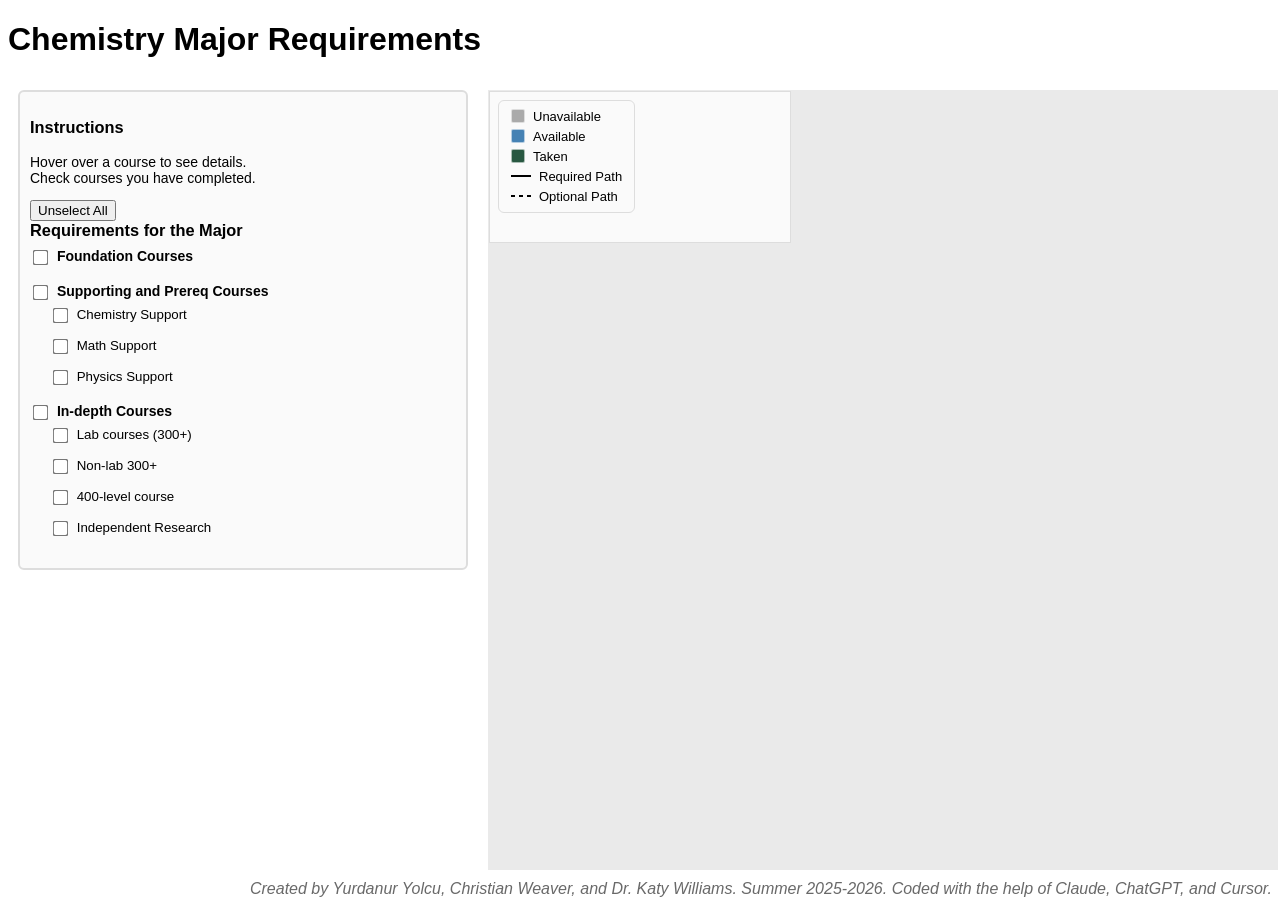
==== commit 79df59d5: "Revert "Reorg by major"" ====
--- a/chemistry.html
+++ b/chemistry.html
@@ -120,7 +120,7 @@
         </g>
       </svg>
     </div>
-    <!-- <div class="legend-overlay">
+    <div class="legend-overlay">
     <div class="legend-item">
       <span class="legend-box" style="background:#aaaaaa"></span> Unavailable
     </div>
@@ -136,7 +136,7 @@
     <div class="legend-item">
       <span class="legend-line dashed"></span> Optional Path
     </div>
-  </div> -->
+  </div>
   </div>
   </div>
 
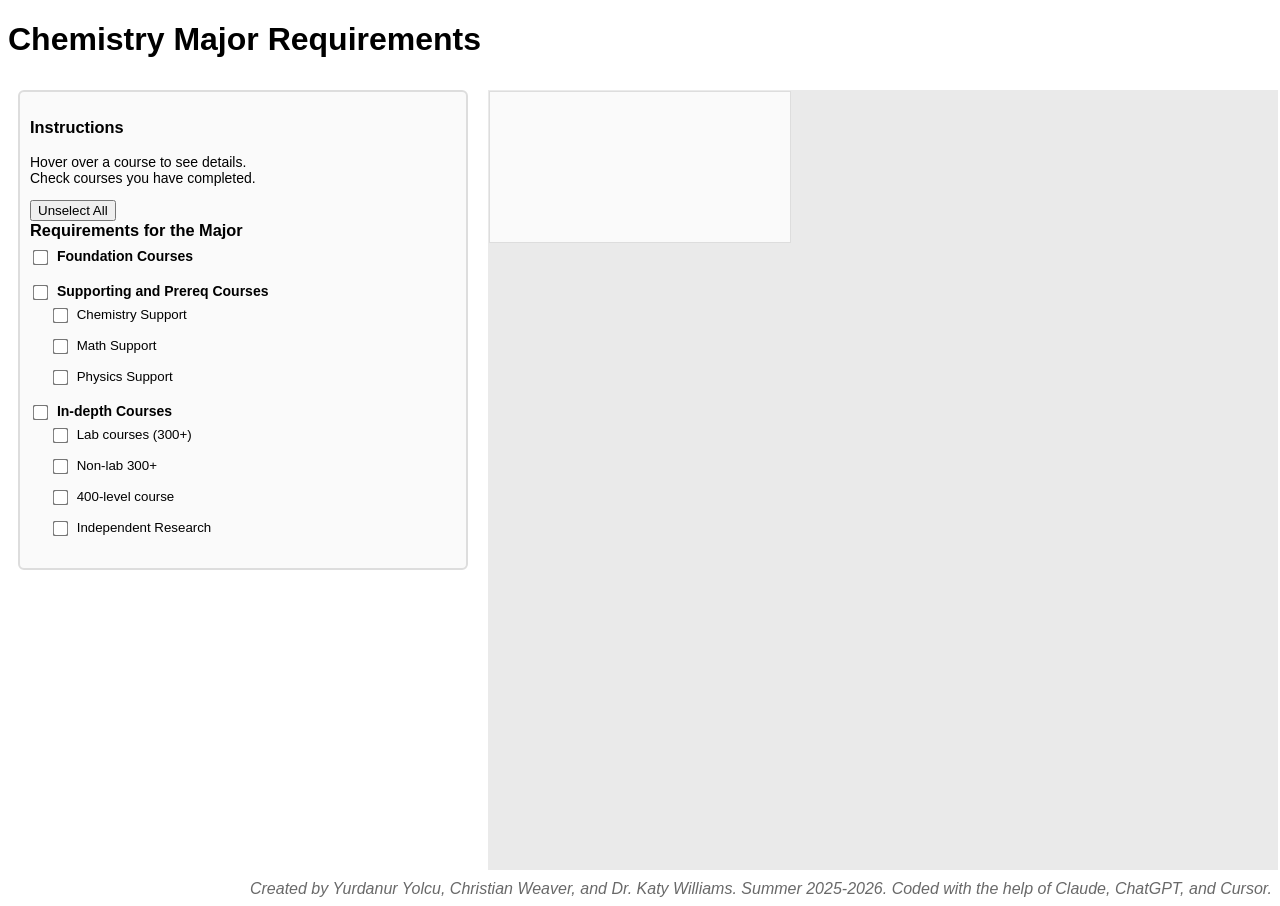
==== commit a1ba4413: "Revert "Update poli sci"" ====
--- a/chemistry.html
+++ b/chemistry.html
@@ -120,7 +120,7 @@
         </g>
       </svg>
     </div>
-    <div class="legend-overlay">
+    <!-- <div class="legend-overlay">
     <div class="legend-item">
       <span class="legend-box" style="background:#aaaaaa"></span> Unavailable
     </div>
@@ -136,7 +136,7 @@
     <div class="legend-item">
       <span class="legend-line dashed"></span> Optional Path
     </div>
-  </div>
+  </div> -->
   </div>
   </div>
 
